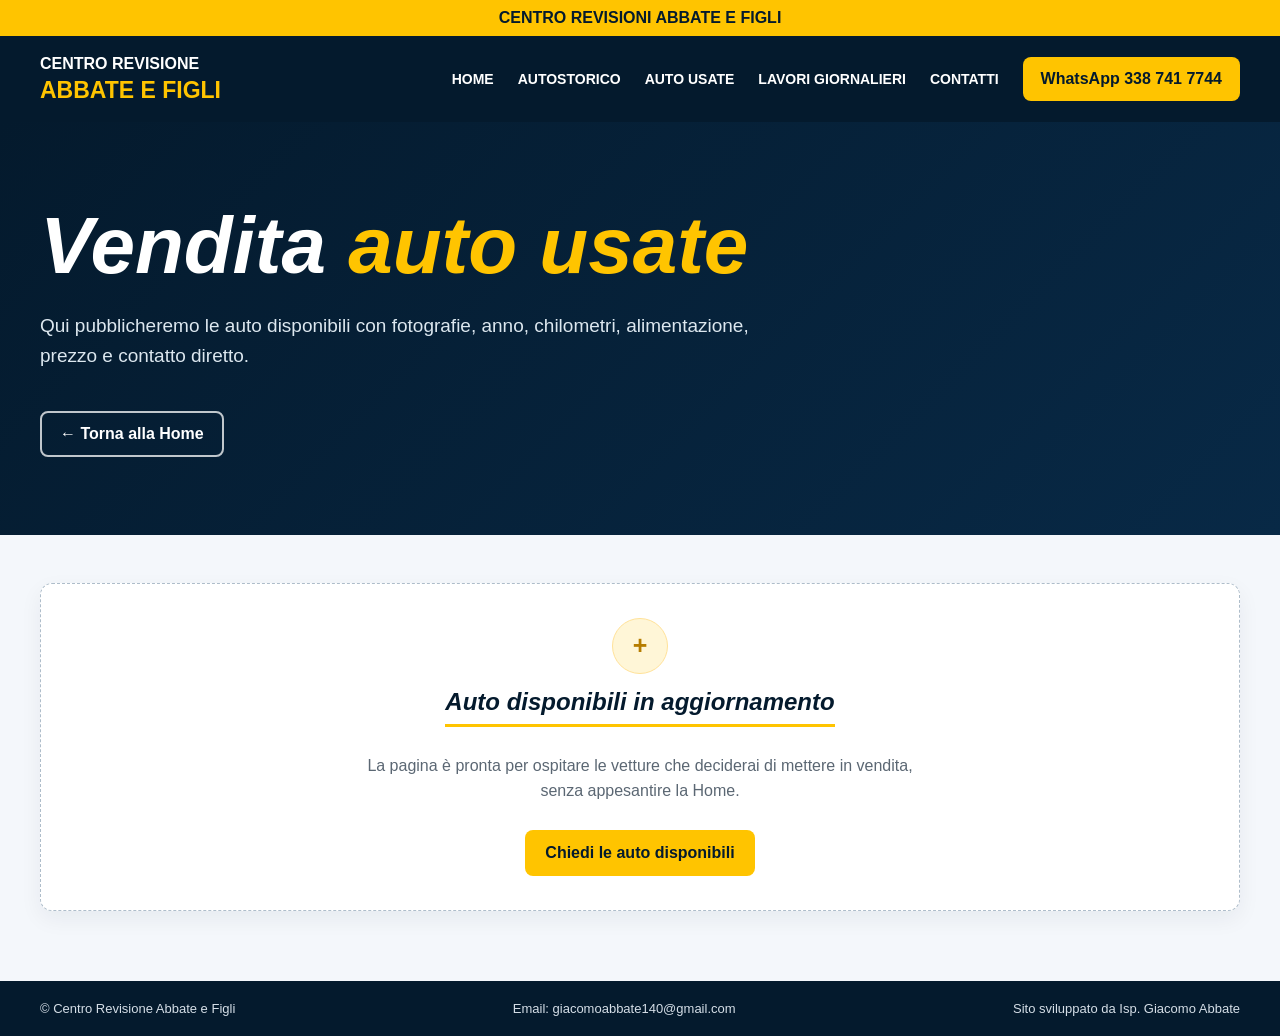
==== auto-usate.html @ 2b719b44 "Aggiornato numero WhatsApp: 388 998 4140 -> 338 741 7744" ====
<!doctype html>
<html lang="it">
<head>
<script async src="https://www.googletagmanager.com/gtag/js?id=G-HGBM2XETY7"></script>
<script>
  window.dataLayer = window.dataLayer || [];
  function gtag(){dataLayer.push(arguments);}
  gtag('js', new Date());
  gtag('config', 'G-HGBM2XETY7');
</script>

<meta charset="utf-8">
<meta name="viewport" content="width=device-width, initial-scale=1">
<title>Vendita auto usate | Centro Revisione Abbate e Figli</title>
<meta name="description" content="Auto usate disponibili presso il Centro Revisione Abbate e Figli a Palermo.">
<style>
body{opacity:0;animation:pageFadeIn .4s ease forwards;transition:opacity .28s ease}@keyframes pageFadeIn{to{opacity:1}}body.fade-out{opacity:0!important;animation:none}
:root{--navy:#041a2d;--navy2:#082946;--yellow:#ffc400;--text:#102032;--muted:#5b6773;--light:#f4f7fb;--line:#dfe7ee}*{box-sizing:border-box}body{margin:0;font-family:Arial,Helvetica,sans-serif;color:var(--text);background:var(--light)}a{text-decoration:none;color:inherit}.wrap{width:min(1200px,calc(100% - 36px));margin:auto}.notice{background:var(--yellow);color:var(--navy);font-weight:900;text-align:center;padding:9px 18px}header{background:var(--navy);color:#fff;position:sticky;top:0;z-index:10}.topbar{min-height:86px;display:flex;align-items:center;gap:24px}.logo{margin-right:auto;font-weight:900}.logo strong{display:block;color:var(--yellow);font-size:23px;margin-top:4px}nav{display:flex;gap:24px;font-weight:800;font-size:14px}.wa{background:var(--yellow);color:var(--navy);padding:13px 18px;border-radius:8px;font-weight:900}.hero{background:linear-gradient(135deg,var(--navy),var(--navy2));color:#fff;padding:78px 0}.hero h1{font-size:clamp(46px,7.5vw,80px);margin:0 0 15px;font-style:italic}.hero h1 span{color:var(--yellow)}.hero p{max-width:720px;font-size:19px;line-height:1.6;color:#dce7ef}.back{display:inline-flex;margin-top:20px;border:2px solid rgba(255,255,255,.75);padding:12px 18px;border-radius:8px;font-weight:900}main{padding:48px 0 70px}.listing{background:#fff;border:1px dashed #aebdca;border-radius:12px;min-height:300px;display:grid;place-items:center;text-align:center;padding:34px;box-shadow:0 8px 22px rgba(7,28,48,.06)}.mark{width:56px;height:56px;border-radius:50%;display:grid;place-items:center;margin:0 auto 14px;background:#fff6d7;color:#b67d00;border:1px solid #ffe299;font-size:25px;font-weight:900}.listing h2{color:var(--navy);margin:0 0 10px;font-style:italic;display:inline-block;padding-bottom:8px;border-bottom:3px solid var(--yellow)}.listing p{max-width:560px;color:var(--muted);line-height:1.6}.listing a{display:inline-flex;background:var(--yellow);color:var(--navy);padding:14px 20px;border-radius:8px;font-weight:900;margin-top:10px;transition:transform .2s ease,box-shadow .2s ease}.listing a:hover{transform:translateY(-3px);box-shadow:0 10px 20px rgba(255,196,0,.35)}footer{background:var(--navy);color:#d5dee7;padding:20px 0;font-size:13px}.footer{display:flex;justify-content:space-between;gap:16px;flex-wrap:wrap}@media(max-width:850px){nav{display:none}}@media(max-width:600px){.wa{font-size:12px;padding:10px}.hero{padding:55px 0}.topbar{min-height:74px}}
</style>
</head>
<body>
<script>
document.addEventListener('click',function(e){var a=e.target.closest('a');if(!a)return;var href=a.getAttribute('href');if(!href||href.charAt(0)==='#'||href.indexOf('http')===0||href.indexOf('mailto')===0||href.indexOf('tel')===0||a.target==='_blank')return;e.preventDefault();document.body.classList.add('fade-out');setTimeout(function(){window.location.href=href;},280);});
</script>

<div class="notice">CENTRO REVISIONI ABBATE E FIGLI</div>
<header><div class="wrap topbar"><a class="logo" href="index.html">CENTRO REVISIONE<strong>ABBATE E FIGLI</strong></a><nav><a href="index.html">HOME</a><a href="autostorico.html">AUTOSTORICO</a><a href="auto-usate.html">AUTO USATE</a><a href="lavori.html">LAVORI GIORNALIERI</a><a href="index.html#contatti">CONTATTI</a></nav><a class="wa" href="https://wa.me/393387417744" target="_blank" rel="noopener noreferrer">WhatsApp 338 741 7744</a></div></header>
<section class="hero"><div class="wrap"><h1>Vendita <span>auto usate</span></h1><p>Qui pubblicheremo le auto disponibili con fotografie, anno, chilometri, alimentazione, prezzo e contatto diretto.</p><a class="back" href="index.html">← Torna alla Home</a></div></section>
<main><div class="wrap"><div class="listing"><div><div class="mark">+</div><h2>Auto disponibili in aggiornamento</h2><p>La pagina è pronta per ospitare le vetture che deciderai di mettere in vendita, senza appesantire la Home.</p><a href="https://wa.me/393387417744?text=Buongiorno%2C%20vorrei%20sapere%20quali%20auto%20usate%20sono%20disponibili." target="_blank" rel="noopener noreferrer">Chiedi le auto disponibili</a></div></div></div></main>
<footer><div class="wrap footer"><span>© Centro Revisione Abbate e Figli</span><span>Email: <a href="mailto:giacomoabbate140@gmail.com">giacomoabbate140@gmail.com</a></span><span>Sito sviluppato da Isp. Giacomo Abbate</span></div></footer>
<script>
(function(){var GROUPS=['.workshop-gallery-grid','.qualification-gallery','.diagnostic-images','.phones','.reviews-grid'];var ov=document.createElement('div');ov.style.cssText='display:none;position:fixed;inset:0;background:rgba(2,10,18,.92);z-index:9999;align-items:center;justify-content:center;padding:24px;cursor:zoom-out';var zi=document.createElement('img');zi.style.cssText='max-width:92vw;max-height:92vh;width:auto;object-fit:contain;border-radius:6px;box-shadow:0 25px 60px rgba(0,0,0,.6)';ov.appendChild(zi);function makeArrow(dir){var b=document.createElement('button');b.type='button';b.setAttribute('aria-label',dir==='prev'?'Foto precedente':'Foto successiva');b.innerHTML=dir==='prev'?'&#10094;':'&#10095;';b.style.cssText='position:fixed;top:50%;'+(dir==='prev'?'left:14px':'right:14px')+';transform:translateY(-50%);z-index:10000;background:rgba(255,255,255,.14);color:#fff;border:1px solid rgba(255,255,255,.4);border-radius:50%;width:46px;height:46px;font-size:18px;line-height:1;cursor:pointer;display:none;align-items:center;justify-content:center';document.body.appendChild(b);return b;}var prevBtn=makeArrow('prev');var nextBtn=makeArrow('next');document.body.appendChild(ov);var currentGroup=[];var currentIndex=0;function show(index){if(!currentGroup.length)return;currentIndex=(index+currentGroup.length)%currentGroup.length;var el=currentGroup[currentIndex];zi.src=el.currentSrc||el.src;zi.alt=el.alt||'';var multi=currentGroup.length>1;prevBtn.style.display=multi?'flex':'none';nextBtn.style.display=multi?'flex':'none';}function openFor(el){var group=null;for(var i=0;i<GROUPS.length;i++){var container=el.closest(GROUPS[i]);if(container){group=Array.prototype.slice.call(container.querySelectorAll('img'));break;}}currentGroup=group&&group.length?group:[el];show(currentGroup.indexOf(el));ov.style.display='flex';}document.querySelectorAll('img').forEach(function(el){el.style.cursor='zoom-in';el.addEventListener('click',function(e){e.preventDefault();e.stopPropagation();openFor(el);});});prevBtn.addEventListener('click',function(e){e.stopPropagation();show(currentIndex-1);});nextBtn.addEventListener('click',function(e){e.stopPropagation();show(currentIndex+1);});ov.addEventListener('click',function(){ov.style.display='none';prevBtn.style.display='none';nextBtn.style.display='none';});document.addEventListener('keydown',function(e){if(ov.style.display!=='flex')return;if(e.key==='Escape'){ov.style.display='none';prevBtn.style.display='none';nextBtn.style.display='none';}if(e.key==='ArrowRight')show(currentIndex+1);if(e.key==='ArrowLeft')show(currentIndex-1);});var touchStartX=null;ov.addEventListener('touchstart',function(e){touchStartX=e.changedTouches[0].clientX;});ov.addEventListener('touchend',function(e){if(touchStartX===null)return;var dx=e.changedTouches[0].clientX-touchStartX;if(Math.abs(dx)>40){if(dx<0)show(currentIndex+1);else show(currentIndex-1);}touchStartX=null;});})();
</script>
<script src="analytics-events.js"></script>
</body>
</html>
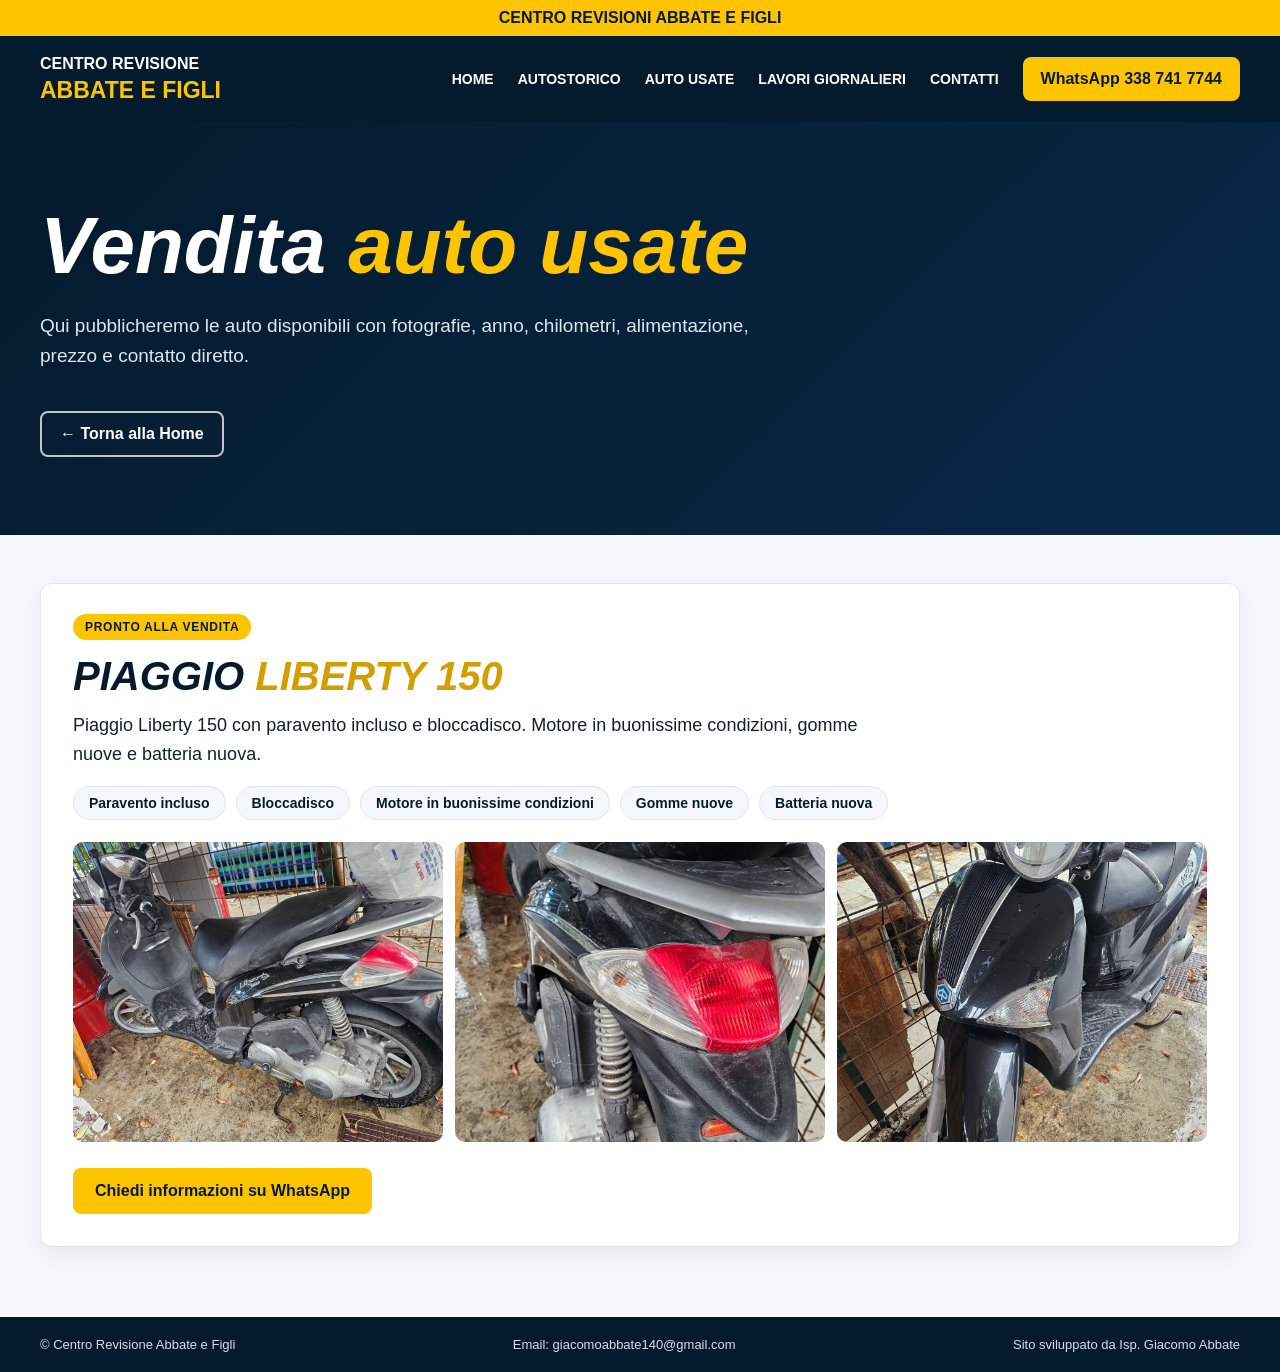
==== commit f9c226a1: "Auto usate: aggiunto Piaggio Liberty 150 con foto e descrizione; banner home veicolo usato pronto al" ====
--- a/auto-usate.html
+++ b/auto-usate.html
@@ -16,6 +16,20 @@
 <style>
 body{opacity:0;animation:pageFadeIn .4s ease forwards;transition:opacity .28s ease}@keyframes pageFadeIn{to{opacity:1}}body.fade-out{opacity:0!important;animation:none}
 :root{--navy:#041a2d;--navy2:#082946;--yellow:#ffc400;--text:#102032;--muted:#5b6773;--light:#f4f7fb;--line:#dfe7ee}*{box-sizing:border-box}body{margin:0;font-family:Arial,Helvetica,sans-serif;color:var(--text);background:var(--light)}a{text-decoration:none;color:inherit}.wrap{width:min(1200px,calc(100% - 36px));margin:auto}.notice{background:var(--yellow);color:var(--navy);font-weight:900;text-align:center;padding:9px 18px}header{background:var(--navy);color:#fff;position:sticky;top:0;z-index:10}.topbar{min-height:86px;display:flex;align-items:center;gap:24px}.logo{margin-right:auto;font-weight:900}.logo strong{display:block;color:var(--yellow);font-size:23px;margin-top:4px}nav{display:flex;gap:24px;font-weight:800;font-size:14px}.wa{background:var(--yellow);color:var(--navy);padding:13px 18px;border-radius:8px;font-weight:900}.hero{background:linear-gradient(135deg,var(--navy),var(--navy2));color:#fff;padding:78px 0}.hero h1{font-size:clamp(46px,7.5vw,80px);margin:0 0 15px;font-style:italic}.hero h1 span{color:var(--yellow)}.hero p{max-width:720px;font-size:19px;line-height:1.6;color:#dce7ef}.back{display:inline-flex;margin-top:20px;border:2px solid rgba(255,255,255,.75);padding:12px 18px;border-radius:8px;font-weight:900}main{padding:48px 0 70px}.listing{background:#fff;border:1px dashed #aebdca;border-radius:12px;min-height:300px;display:grid;place-items:center;text-align:center;padding:34px;box-shadow:0 8px 22px rgba(7,28,48,.06)}.mark{width:56px;height:56px;border-radius:50%;display:grid;place-items:center;margin:0 auto 14px;background:#fff6d7;color:#b67d00;border:1px solid #ffe299;font-size:25px;font-weight:900}.listing h2{color:var(--navy);margin:0 0 10px;font-style:italic;display:inline-block;padding-bottom:8px;border-bottom:3px solid var(--yellow)}.listing p{max-width:560px;color:var(--muted);line-height:1.6}.listing a{display:inline-flex;background:var(--yellow);color:var(--navy);padding:14px 20px;border-radius:8px;font-weight:900;margin-top:10px;transition:transform .2s ease,box-shadow .2s ease}.listing a:hover{transform:translateY(-3px);box-shadow:0 10px 20px rgba(255,196,0,.35)}footer{background:var(--navy);color:#d5dee7;padding:20px 0;font-size:13px}.footer{display:flex;justify-content:space-between;gap:16px;flex-wrap:wrap}@media(max-width:850px){nav{display:none}}@media(max-width:600px){.wa{font-size:12px;padding:10px}.hero{padding:55px 0}.topbar{min-height:74px}}
+
+.used-vehicle{background:#fff;border:1px solid var(--line);border-radius:12px;box-shadow:0 8px 22px rgba(7,28,48,.06);overflow:hidden}
+.used-vehicle .uv-info{padding:30px 32px 22px}
+.used-vehicle .uv-badge{display:inline-block;background:var(--yellow);color:var(--navy);font-weight:900;font-size:12px;letter-spacing:.06em;padding:6px 12px;border-radius:999px;margin-bottom:14px}
+.used-vehicle h2{margin:0 0 12px;font-size:clamp(28px,4vw,40px);font-style:italic;color:var(--navy)}
+.used-vehicle h2 span{color:#d39e00}
+.used-vehicle .uv-desc{margin:0 0 18px;font-size:18px;line-height:1.6;color:var(--text);max-width:820px}
+.used-vehicle .uv-tags{display:flex;flex-wrap:wrap;gap:10px;margin:0;padding:0;list-style:none}
+.used-vehicle .uv-tags li{background:var(--light);border:1px solid var(--line);border-radius:999px;padding:8px 15px;font-weight:800;font-size:14px;color:var(--navy)}
+.uv-gallery{display:grid;grid-template-columns:repeat(3,1fr);gap:12px;padding:0 32px 26px}
+.uv-gallery img{width:100%;height:300px;object-fit:cover;border-radius:10px;cursor:zoom-in;display:block;background:var(--light)}
+.uv-cta{padding:0 32px 32px}
+.uv-cta a{display:inline-flex;background:var(--yellow);color:var(--navy);font-weight:900;padding:14px 22px;border-radius:8px}
+@media(max-width:760px){.used-vehicle .uv-info{padding:24px 20px 18px}.uv-gallery{grid-template-columns:1fr;padding:0 20px 20px}.uv-gallery img{height:auto;max-height:420px}.uv-cta{padding:0 20px 24px}}
 </style>
 </head>
 <body>
@@ -26,10 +40,31 @@
 <div class="notice">CENTRO REVISIONI ABBATE E FIGLI</div>
 <header><div class="wrap topbar"><a class="logo" href="index.html">CENTRO REVISIONE<strong>ABBATE E FIGLI</strong></a><nav><a href="index.html">HOME</a><a href="autostorico.html">AUTOSTORICO</a><a href="auto-usate.html">AUTO USATE</a><a href="lavori.html">LAVORI GIORNALIERI</a><a href="index.html#contatti">CONTATTI</a></nav><a class="wa" href="https://wa.me/393387417744" target="_blank" rel="noopener noreferrer">WhatsApp 338 741 7744</a></div></header>
 <section class="hero"><div class="wrap"><h1>Vendita <span>auto usate</span></h1><p>Qui pubblicheremo le auto disponibili con fotografie, anno, chilometri, alimentazione, prezzo e contatto diretto.</p><a class="back" href="index.html">← Torna alla Home</a></div></section>
-<main><div class="wrap"><div class="listing"><div><div class="mark">+</div><h2>Auto disponibili in aggiornamento</h2><p>La pagina è pronta per ospitare le vetture che deciderai di mettere in vendita, senza appesantire la Home.</p><a href="https://wa.me/393387417744?text=Buongiorno%2C%20vorrei%20sapere%20quali%20auto%20usate%20sono%20disponibili." target="_blank" rel="noopener noreferrer">Chiedi le auto disponibili</a></div></div></div></main>
+<main><div class="wrap">
+<article class="used-vehicle">
+<div class="uv-info">
+<span class="uv-badge">PRONTO ALLA VENDITA</span>
+<h2>PIAGGIO <span>LIBERTY 150</span></h2>
+<p class="uv-desc">Piaggio Liberty 150 con paravento incluso e bloccadisco. Motore in buonissime condizioni, gomme nuove e batteria nuova.</p>
+<ul class="uv-tags"><li>Paravento incluso</li><li>Bloccadisco</li><li>Motore in buonissime condizioni</li><li>Gomme nuove</li><li>Batteria nuova</li></ul>
+</div>
+<div class="uv-gallery">
+<img src="assets/piaggio-liberty-150-laterale.jpg" alt="Piaggio Liberty 150 nera, vista laterale con motore" loading="lazy">
+<img src="assets/piaggio-liberty-150-posteriore.jpg" alt="Piaggio Liberty 150, vista posteriore con fanale e targa" loading="lazy">
+<img src="assets/piaggio-liberty-150-anteriore.jpg" alt="Piaggio Liberty 150, vista anteriore con faro e paravento" loading="lazy">
+</div>
+<div class="uv-cta"><a href="https://wa.me/393387417744?text=Buongiorno%2C%20vorrei%20informazioni%20sul%20Piaggio%20Liberty%20150%20in%20vendita." target="_blank" rel="noopener noreferrer">Chiedi informazioni su WhatsApp</a></div>
+</article>
+</div></main>
+<script>
+(function(){
+  var count = document.querySelectorAll('article.used-vehicle').length;
+  try { localStorage.setItem('autostorico_usate_seen', String(count)); } catch(e) {}
+})();
+</script>
 <footer><div class="wrap footer"><span>© Centro Revisione Abbate e Figli</span><span>Email: <a href="mailto:giacomoabbate140@gmail.com">giacomoabbate140@gmail.com</a></span><span>Sito sviluppato da Isp. Giacomo Abbate</span></div></footer>
 <script>
-(function(){var GROUPS=['.workshop-gallery-grid','.qualification-gallery','.diagnostic-images','.phones','.reviews-grid'];var ov=document.createElement('div');ov.style.cssText='display:none;position:fixed;inset:0;background:rgba(2,10,18,.92);z-index:9999;align-items:center;justify-content:center;padding:24px;cursor:zoom-out';var zi=document.createElement('img');zi.style.cssText='max-width:92vw;max-height:92vh;width:auto;object-fit:contain;border-radius:6px;box-shadow:0 25px 60px rgba(0,0,0,.6)';ov.appendChild(zi);function makeArrow(dir){var b=document.createElement('button');b.type='button';b.setAttribute('aria-label',dir==='prev'?'Foto precedente':'Foto successiva');b.innerHTML=dir==='prev'?'&#10094;':'&#10095;';b.style.cssText='position:fixed;top:50%;'+(dir==='prev'?'left:14px':'right:14px')+';transform:translateY(-50%);z-index:10000;background:rgba(255,255,255,.14);color:#fff;border:1px solid rgba(255,255,255,.4);border-radius:50%;width:46px;height:46px;font-size:18px;line-height:1;cursor:pointer;display:none;align-items:center;justify-content:center';document.body.appendChild(b);return b;}var prevBtn=makeArrow('prev');var nextBtn=makeArrow('next');document.body.appendChild(ov);var currentGroup=[];var currentIndex=0;function show(index){if(!currentGroup.length)return;currentIndex=(index+currentGroup.length)%currentGroup.length;var el=currentGroup[currentIndex];zi.src=el.currentSrc||el.src;zi.alt=el.alt||'';var multi=currentGroup.length>1;prevBtn.style.display=multi?'flex':'none';nextBtn.style.display=multi?'flex':'none';}function openFor(el){var group=null;for(var i=0;i<GROUPS.length;i++){var container=el.closest(GROUPS[i]);if(container){group=Array.prototype.slice.call(container.querySelectorAll('img'));break;}}currentGroup=group&&group.length?group:[el];show(currentGroup.indexOf(el));ov.style.display='flex';}document.querySelectorAll('img').forEach(function(el){el.style.cursor='zoom-in';el.addEventListener('click',function(e){e.preventDefault();e.stopPropagation();openFor(el);});});prevBtn.addEventListener('click',function(e){e.stopPropagation();show(currentIndex-1);});nextBtn.addEventListener('click',function(e){e.stopPropagation();show(currentIndex+1);});ov.addEventListener('click',function(){ov.style.display='none';prevBtn.style.display='none';nextBtn.style.display='none';});document.addEventListener('keydown',function(e){if(ov.style.display!=='flex')return;if(e.key==='Escape'){ov.style.display='none';prevBtn.style.display='none';nextBtn.style.display='none';}if(e.key==='ArrowRight')show(currentIndex+1);if(e.key==='ArrowLeft')show(currentIndex-1);});var touchStartX=null;ov.addEventListener('touchstart',function(e){touchStartX=e.changedTouches[0].clientX;});ov.addEventListener('touchend',function(e){if(touchStartX===null)return;var dx=e.changedTouches[0].clientX-touchStartX;if(Math.abs(dx)>40){if(dx<0)show(currentIndex+1);else show(currentIndex-1);}touchStartX=null;});})();
+(function(){var GROUPS=['.workshop-gallery-grid','.qualification-gallery','.diagnostic-images','.phones','.reviews-grid','.uv-gallery'];var ov=document.createElement('div');ov.style.cssText='display:none;position:fixed;inset:0;background:rgba(2,10,18,.92);z-index:9999;align-items:center;justify-content:center;padding:24px;cursor:zoom-out';var zi=document.createElement('img');zi.style.cssText='max-width:92vw;max-height:92vh;width:auto;object-fit:contain;border-radius:6px;box-shadow:0 25px 60px rgba(0,0,0,.6)';ov.appendChild(zi);function makeArrow(dir){var b=document.createElement('button');b.type='button';b.setAttribute('aria-label',dir==='prev'?'Foto precedente':'Foto successiva');b.innerHTML=dir==='prev'?'&#10094;':'&#10095;';b.style.cssText='position:fixed;top:50%;'+(dir==='prev'?'left:14px':'right:14px')+';transform:translateY(-50%);z-index:10000;background:rgba(255,255,255,.14);color:#fff;border:1px solid rgba(255,255,255,.4);border-radius:50%;width:46px;height:46px;font-size:18px;line-height:1;cursor:pointer;display:none;align-items:center;justify-content:center';document.body.appendChild(b);return b;}var prevBtn=makeArrow('prev');var nextBtn=makeArrow('next');document.body.appendChild(ov);var currentGroup=[];var currentIndex=0;function show(index){if(!currentGroup.length)return;currentIndex=(index+currentGroup.length)%currentGroup.length;var el=currentGroup[currentIndex];zi.src=el.currentSrc||el.src;zi.alt=el.alt||'';var multi=currentGroup.length>1;prevBtn.style.display=multi?'flex':'none';nextBtn.style.display=multi?'flex':'none';}function openFor(el){var group=null;for(var i=0;i<GROUPS.length;i++){var container=el.closest(GROUPS[i]);if(container){group=Array.prototype.slice.call(container.querySelectorAll('img'));break;}}currentGroup=group&&group.length?group:[el];show(currentGroup.indexOf(el));ov.style.display='flex';}document.querySelectorAll('img').forEach(function(el){el.style.cursor='zoom-in';el.addEventListener('click',function(e){e.preventDefault();e.stopPropagation();openFor(el);});});prevBtn.addEventListener('click',function(e){e.stopPropagation();show(currentIndex-1);});nextBtn.addEventListener('click',function(e){e.stopPropagation();show(currentIndex+1);});ov.addEventListener('click',function(){ov.style.display='none';prevBtn.style.display='none';nextBtn.style.display='none';});document.addEventListener('keydown',function(e){if(ov.style.display!=='flex')return;if(e.key==='Escape'){ov.style.display='none';prevBtn.style.display='none';nextBtn.style.display='none';}if(e.key==='ArrowRight')show(currentIndex+1);if(e.key==='ArrowLeft')show(currentIndex-1);});var touchStartX=null;ov.addEventListener('touchstart',function(e){touchStartX=e.changedTouches[0].clientX;});ov.addEventListener('touchend',function(e){if(touchStartX===null)return;var dx=e.changedTouches[0].clientX-touchStartX;if(Math.abs(dx)>40){if(dx<0)show(currentIndex+1);else show(currentIndex-1);}touchStartX=null;});})();
 </script>
 <script src="analytics-events.js"></script>
 </body>
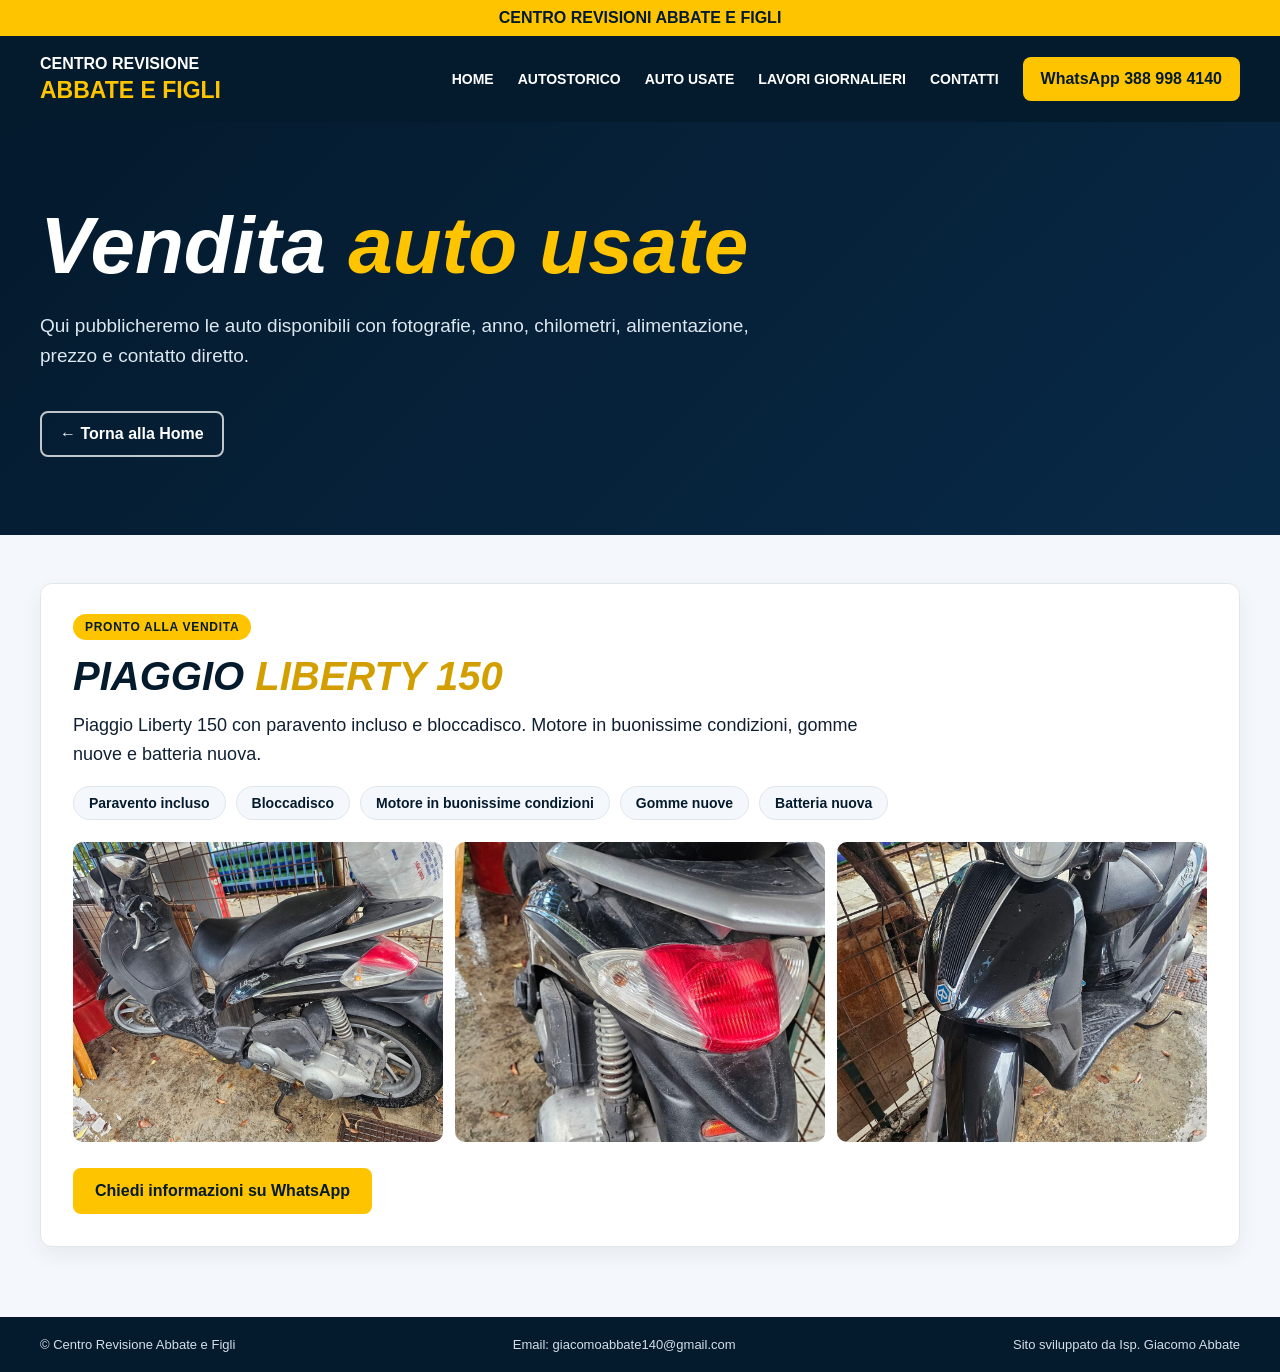
==== commit 0b5f932e: "Numero WhatsApp: 338 741 7744 -> 388 998 4140" ====
--- a/auto-usate.html
+++ b/auto-usate.html
@@ -38,7 +38,7 @@
 </script>
 
 <div class="notice">CENTRO REVISIONI ABBATE E FIGLI</div>
-<header><div class="wrap topbar"><a class="logo" href="index.html">CENTRO REVISIONE<strong>ABBATE E FIGLI</strong></a><nav><a href="index.html">HOME</a><a href="autostorico.html">AUTOSTORICO</a><a href="auto-usate.html">AUTO USATE</a><a href="lavori.html">LAVORI GIORNALIERI</a><a href="index.html#contatti">CONTATTI</a></nav><a class="wa" href="https://wa.me/393387417744" target="_blank" rel="noopener noreferrer">WhatsApp 338 741 7744</a></div></header>
+<header><div class="wrap topbar"><a class="logo" href="index.html">CENTRO REVISIONE<strong>ABBATE E FIGLI</strong></a><nav><a href="index.html">HOME</a><a href="autostorico.html">AUTOSTORICO</a><a href="auto-usate.html">AUTO USATE</a><a href="lavori.html">LAVORI GIORNALIERI</a><a href="index.html#contatti">CONTATTI</a></nav><a class="wa" href="https://wa.me/393889984140" target="_blank" rel="noopener noreferrer">WhatsApp 388 998 4140</a></div></header>
 <section class="hero"><div class="wrap"><h1>Vendita <span>auto usate</span></h1><p>Qui pubblicheremo le auto disponibili con fotografie, anno, chilometri, alimentazione, prezzo e contatto diretto.</p><a class="back" href="index.html">← Torna alla Home</a></div></section>
 <main><div class="wrap">
 <article class="used-vehicle">
@@ -53,15 +53,10 @@
 <img src="assets/piaggio-liberty-150-posteriore.jpg" alt="Piaggio Liberty 150, vista posteriore con fanale e targa" loading="lazy">
 <img src="assets/piaggio-liberty-150-anteriore.jpg" alt="Piaggio Liberty 150, vista anteriore con faro e paravento" loading="lazy">
 </div>
-<div class="uv-cta"><a href="https://wa.me/393387417744?text=Buongiorno%2C%20vorrei%20informazioni%20sul%20Piaggio%20Liberty%20150%20in%20vendita." target="_blank" rel="noopener noreferrer">Chiedi informazioni su WhatsApp</a></div>
+<div class="uv-cta"><a href="https://wa.me/393889984140?text=Buongiorno%2C%20vorrei%20informazioni%20sul%20Piaggio%20Liberty%20150%20in%20vendita." target="_blank" rel="noopener noreferrer">Chiedi informazioni su WhatsApp</a></div>
 </article>
 </div></main>
-<script>
-(function(){
-  var count = document.querySelectorAll('article.used-vehicle').length;
-  try { localStorage.setItem('autostorico_usate_seen', String(count)); } catch(e) {}
-})();
-</script>
+
 <footer><div class="wrap footer"><span>© Centro Revisione Abbate e Figli</span><span>Email: <a href="mailto:giacomoabbate140@gmail.com">giacomoabbate140@gmail.com</a></span><span>Sito sviluppato da Isp. Giacomo Abbate</span></div></footer>
 <script>
 (function(){var GROUPS=['.workshop-gallery-grid','.qualification-gallery','.diagnostic-images','.phones','.reviews-grid','.uv-gallery'];var ov=document.createElement('div');ov.style.cssText='display:none;position:fixed;inset:0;background:rgba(2,10,18,.92);z-index:9999;align-items:center;justify-content:center;padding:24px;cursor:zoom-out';var zi=document.createElement('img');zi.style.cssText='max-width:92vw;max-height:92vh;width:auto;object-fit:contain;border-radius:6px;box-shadow:0 25px 60px rgba(0,0,0,.6)';ov.appendChild(zi);function makeArrow(dir){var b=document.createElement('button');b.type='button';b.setAttribute('aria-label',dir==='prev'?'Foto precedente':'Foto successiva');b.innerHTML=dir==='prev'?'&#10094;':'&#10095;';b.style.cssText='position:fixed;top:50%;'+(dir==='prev'?'left:14px':'right:14px')+';transform:translateY(-50%);z-index:10000;background:rgba(255,255,255,.14);color:#fff;border:1px solid rgba(255,255,255,.4);border-radius:50%;width:46px;height:46px;font-size:18px;line-height:1;cursor:pointer;display:none;align-items:center;justify-content:center';document.body.appendChild(b);return b;}var prevBtn=makeArrow('prev');var nextBtn=makeArrow('next');document.body.appendChild(ov);var currentGroup=[];var currentIndex=0;function show(index){if(!currentGroup.length)return;currentIndex=(index+currentGroup.length)%currentGroup.length;var el=currentGroup[currentIndex];zi.src=el.currentSrc||el.src;zi.alt=el.alt||'';var multi=currentGroup.length>1;prevBtn.style.display=multi?'flex':'none';nextBtn.style.display=multi?'flex':'none';}function openFor(el){var group=null;for(var i=0;i<GROUPS.length;i++){var container=el.closest(GROUPS[i]);if(container){group=Array.prototype.slice.call(container.querySelectorAll('img'));break;}}currentGroup=group&&group.length?group:[el];show(currentGroup.indexOf(el));ov.style.display='flex';}document.querySelectorAll('img').forEach(function(el){el.style.cursor='zoom-in';el.addEventListener('click',function(e){e.preventDefault();e.stopPropagation();openFor(el);});});prevBtn.addEventListener('click',function(e){e.stopPropagation();show(currentIndex-1);});nextBtn.addEventListener('click',function(e){e.stopPropagation();show(currentIndex+1);});ov.addEventListener('click',function(){ov.style.display='none';prevBtn.style.display='none';nextBtn.style.display='none';});document.addEventListener('keydown',function(e){if(ov.style.display!=='flex')return;if(e.key==='Escape'){ov.style.display='none';prevBtn.style.display='none';nextBtn.style.display='none';}if(e.key==='ArrowRight')show(currentIndex+1);if(e.key==='ArrowLeft')show(currentIndex-1);});var touchStartX=null;ov.addEventListener('touchstart',function(e){touchStartX=e.changedTouches[0].clientX;});ov.addEventListener('touchend',function(e){if(touchStartX===null)return;var dx=e.changedTouches[0].clientX-touchStartX;if(Math.abs(dx)>40){if(dx<0)show(currentIndex+1);else show(currentIndex-1);}touchStartX=null;});})();
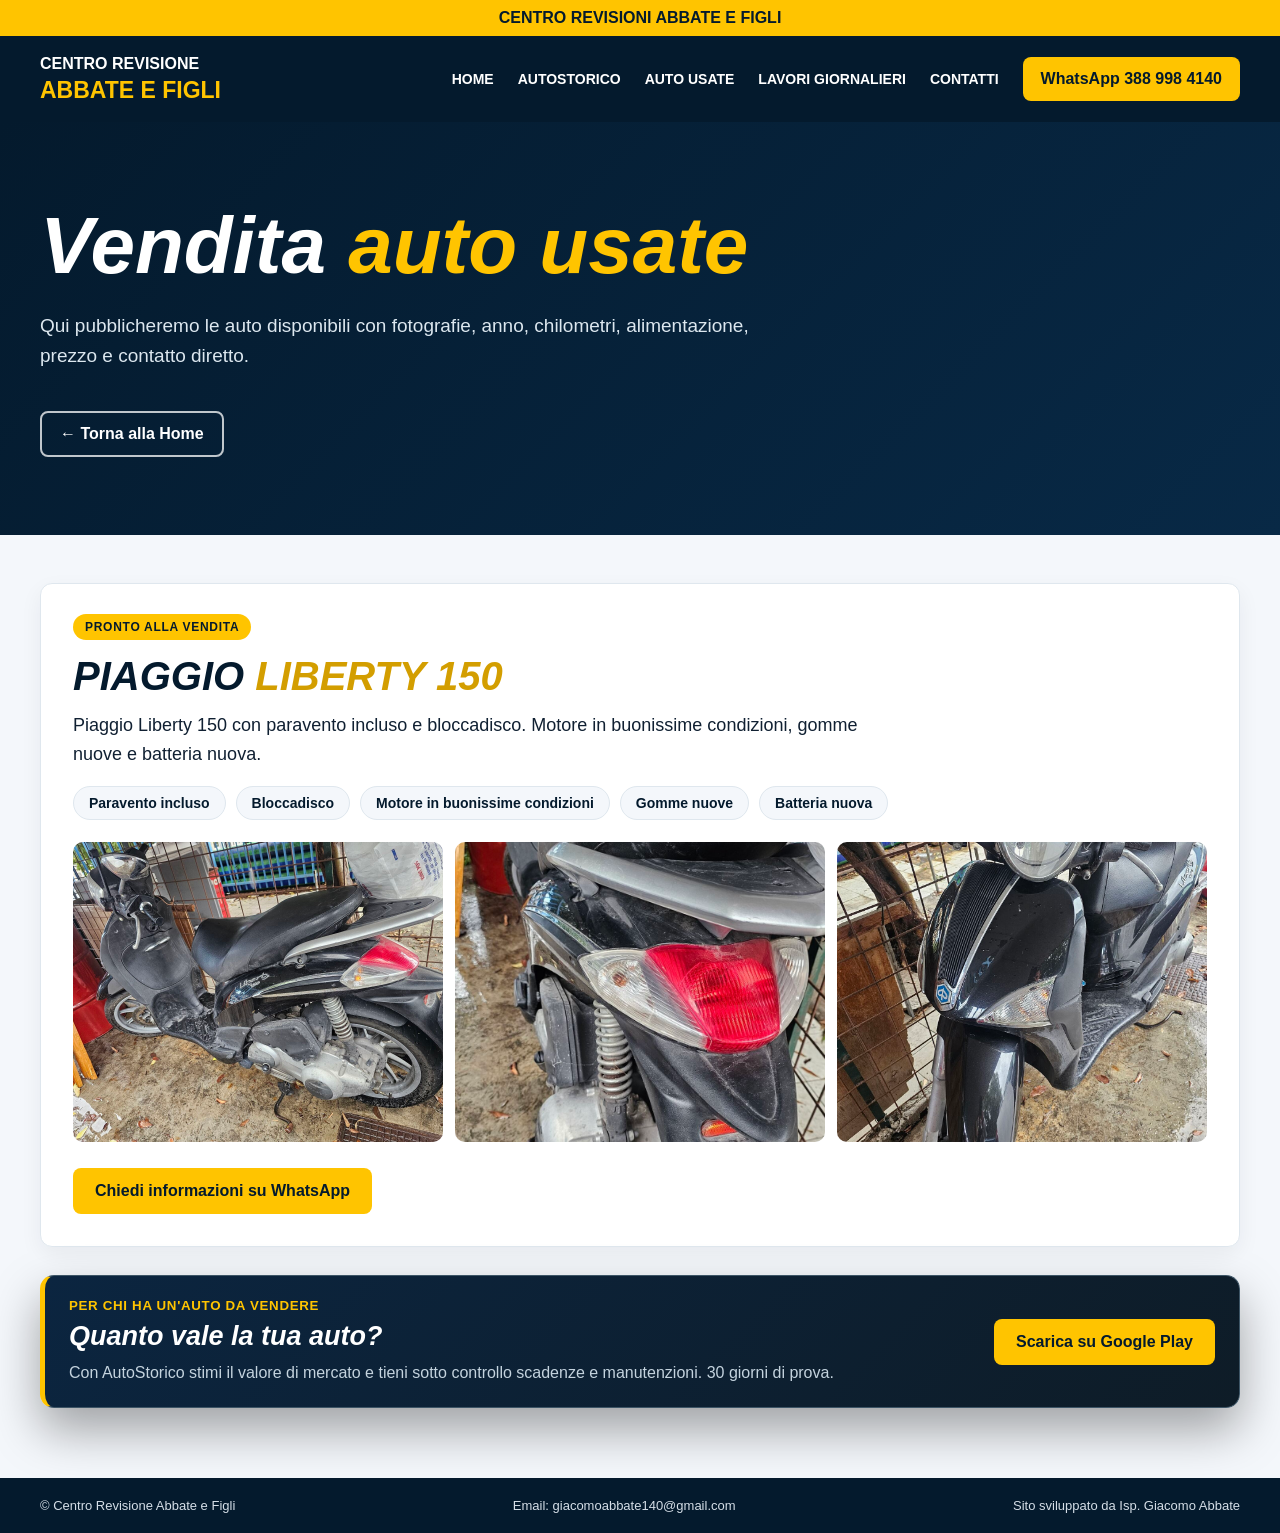
==== commit 386a5a46: "Promozione app AutoStorico: banner home, riquadri nei lavori, blocco pre-revisione, riquadro auto us" ====
--- a/auto-usate.html
+++ b/auto-usate.html
@@ -61,6 +61,7 @@
 <script>
 (function(){var GROUPS=['.workshop-gallery-grid','.qualification-gallery','.diagnostic-images','.phones','.reviews-grid','.uv-gallery'];var ov=document.createElement('div');ov.style.cssText='display:none;position:fixed;inset:0;background:rgba(2,10,18,.92);z-index:9999;align-items:center;justify-content:center;padding:24px;cursor:zoom-out';var zi=document.createElement('img');zi.style.cssText='max-width:92vw;max-height:92vh;width:auto;object-fit:contain;border-radius:6px;box-shadow:0 25px 60px rgba(0,0,0,.6)';ov.appendChild(zi);function makeArrow(dir){var b=document.createElement('button');b.type='button';b.setAttribute('aria-label',dir==='prev'?'Foto precedente':'Foto successiva');b.innerHTML=dir==='prev'?'&#10094;':'&#10095;';b.style.cssText='position:fixed;top:50%;'+(dir==='prev'?'left:14px':'right:14px')+';transform:translateY(-50%);z-index:10000;background:rgba(255,255,255,.14);color:#fff;border:1px solid rgba(255,255,255,.4);border-radius:50%;width:46px;height:46px;font-size:18px;line-height:1;cursor:pointer;display:none;align-items:center;justify-content:center';document.body.appendChild(b);return b;}var prevBtn=makeArrow('prev');var nextBtn=makeArrow('next');document.body.appendChild(ov);var currentGroup=[];var currentIndex=0;function show(index){if(!currentGroup.length)return;currentIndex=(index+currentGroup.length)%currentGroup.length;var el=currentGroup[currentIndex];zi.src=el.currentSrc||el.src;zi.alt=el.alt||'';var multi=currentGroup.length>1;prevBtn.style.display=multi?'flex':'none';nextBtn.style.display=multi?'flex':'none';}function openFor(el){var group=null;for(var i=0;i<GROUPS.length;i++){var container=el.closest(GROUPS[i]);if(container){group=Array.prototype.slice.call(container.querySelectorAll('img'));break;}}currentGroup=group&&group.length?group:[el];show(currentGroup.indexOf(el));ov.style.display='flex';}document.querySelectorAll('img').forEach(function(el){el.style.cursor='zoom-in';el.addEventListener('click',function(e){e.preventDefault();e.stopPropagation();openFor(el);});});prevBtn.addEventListener('click',function(e){e.stopPropagation();show(currentIndex-1);});nextBtn.addEventListener('click',function(e){e.stopPropagation();show(currentIndex+1);});ov.addEventListener('click',function(){ov.style.display='none';prevBtn.style.display='none';nextBtn.style.display='none';});document.addEventListener('keydown',function(e){if(ov.style.display!=='flex')return;if(e.key==='Escape'){ov.style.display='none';prevBtn.style.display='none';nextBtn.style.display='none';}if(e.key==='ArrowRight')show(currentIndex+1);if(e.key==='ArrowLeft')show(currentIndex-1);});var touchStartX=null;ov.addEventListener('touchstart',function(e){touchStartX=e.changedTouches[0].clientX;});ov.addEventListener('touchend',function(e){if(touchStartX===null)return;var dx=e.changedTouches[0].clientX-touchStartX;if(Math.abs(dx)>40){if(dx<0)show(currentIndex+1);else show(currentIndex-1);}touchStartX=null;});})();
 </script>
+<script src="app-promo.js"></script>
 <script src="analytics-events.js"></script>
 </body>
 </html>
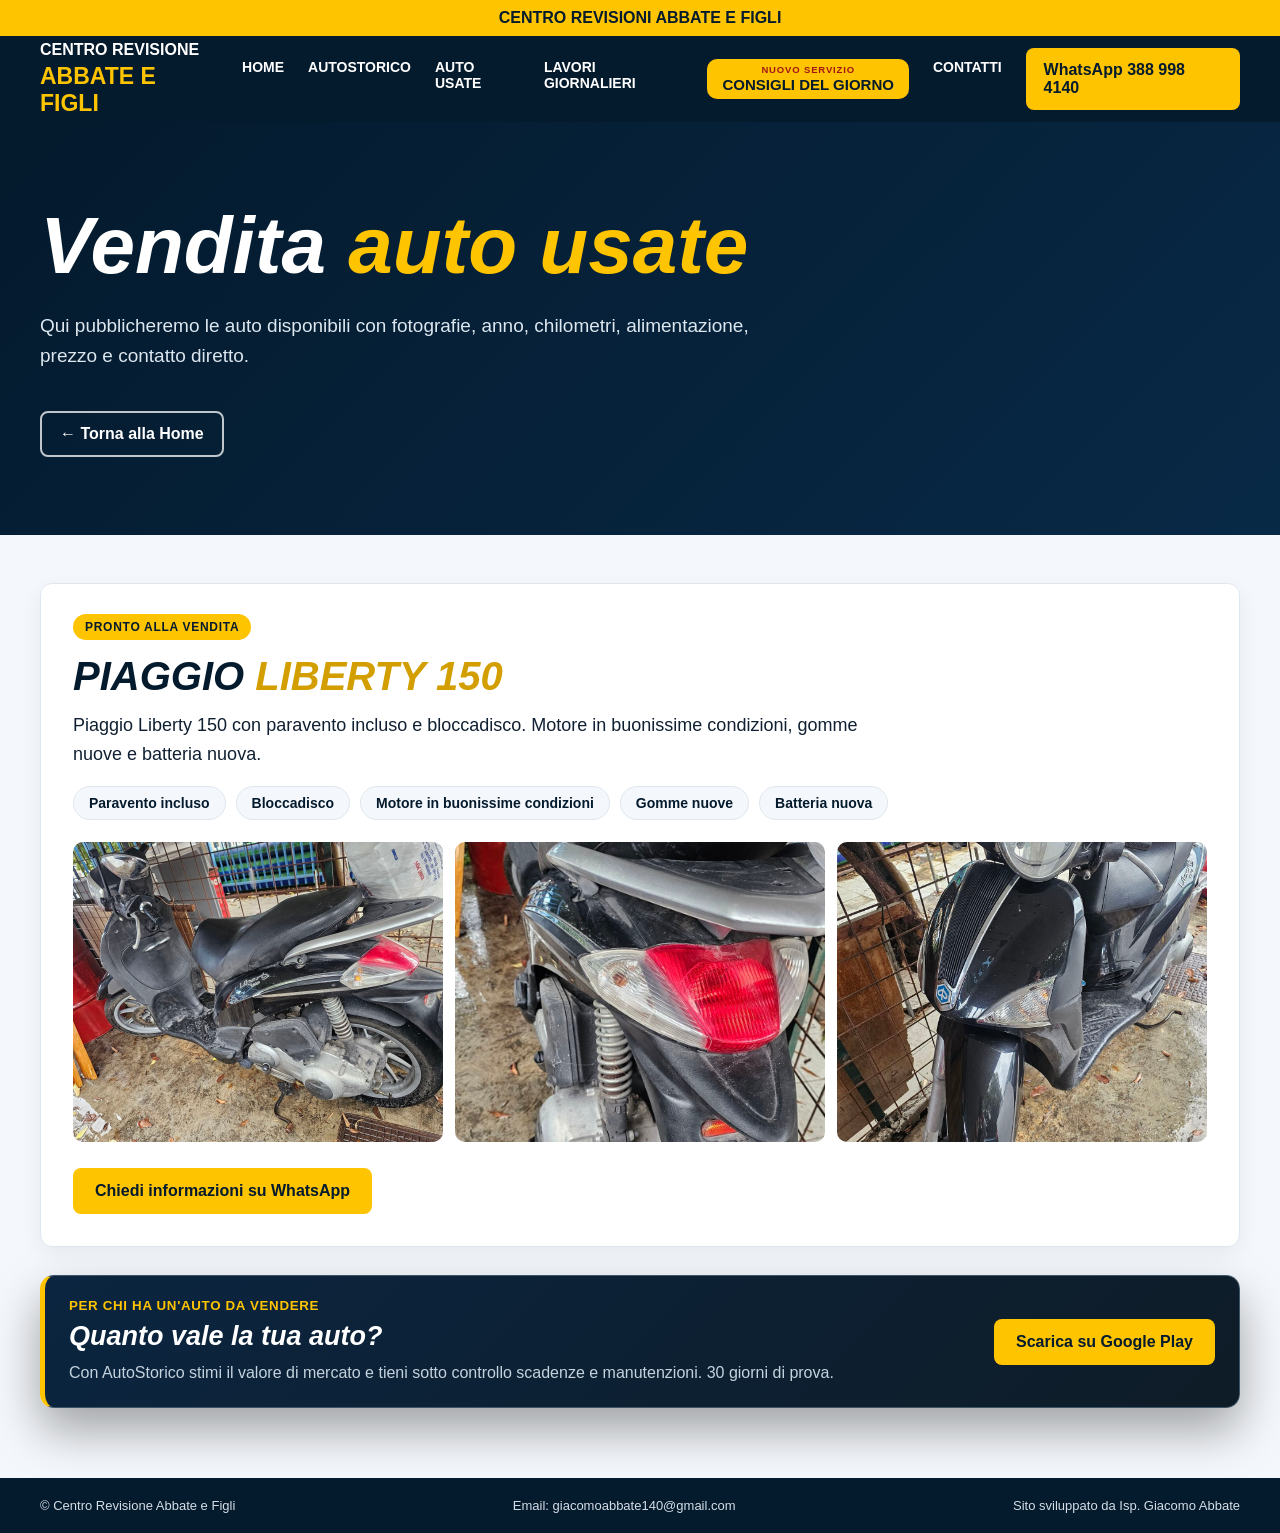
==== commit d2f952e9: "Nuova pagina Consigli del giorno con voce di menu in evidenza (nuovo servizio) e primo consiglio con" ====
--- a/auto-usate.html
+++ b/auto-usate.html
@@ -62,6 +62,7 @@
 (function(){var GROUPS=['.workshop-gallery-grid','.qualification-gallery','.diagnostic-images','.phones','.reviews-grid','.uv-gallery'];var ov=document.createElement('div');ov.style.cssText='display:none;position:fixed;inset:0;background:rgba(2,10,18,.92);z-index:9999;align-items:center;justify-content:center;padding:24px;cursor:zoom-out';var zi=document.createElement('img');zi.style.cssText='max-width:92vw;max-height:92vh;width:auto;object-fit:contain;border-radius:6px;box-shadow:0 25px 60px rgba(0,0,0,.6)';ov.appendChild(zi);function makeArrow(dir){var b=document.createElement('button');b.type='button';b.setAttribute('aria-label',dir==='prev'?'Foto precedente':'Foto successiva');b.innerHTML=dir==='prev'?'&#10094;':'&#10095;';b.style.cssText='position:fixed;top:50%;'+(dir==='prev'?'left:14px':'right:14px')+';transform:translateY(-50%);z-index:10000;background:rgba(255,255,255,.14);color:#fff;border:1px solid rgba(255,255,255,.4);border-radius:50%;width:46px;height:46px;font-size:18px;line-height:1;cursor:pointer;display:none;align-items:center;justify-content:center';document.body.appendChild(b);return b;}var prevBtn=makeArrow('prev');var nextBtn=makeArrow('next');document.body.appendChild(ov);var currentGroup=[];var currentIndex=0;function show(index){if(!currentGroup.length)return;currentIndex=(index+currentGroup.length)%currentGroup.length;var el=currentGroup[currentIndex];zi.src=el.currentSrc||el.src;zi.alt=el.alt||'';var multi=currentGroup.length>1;prevBtn.style.display=multi?'flex':'none';nextBtn.style.display=multi?'flex':'none';}function openFor(el){var group=null;for(var i=0;i<GROUPS.length;i++){var container=el.closest(GROUPS[i]);if(container){group=Array.prototype.slice.call(container.querySelectorAll('img'));break;}}currentGroup=group&&group.length?group:[el];show(currentGroup.indexOf(el));ov.style.display='flex';}document.querySelectorAll('img').forEach(function(el){el.style.cursor='zoom-in';el.addEventListener('click',function(e){e.preventDefault();e.stopPropagation();openFor(el);});});prevBtn.addEventListener('click',function(e){e.stopPropagation();show(currentIndex-1);});nextBtn.addEventListener('click',function(e){e.stopPropagation();show(currentIndex+1);});ov.addEventListener('click',function(){ov.style.display='none';prevBtn.style.display='none';nextBtn.style.display='none';});document.addEventListener('keydown',function(e){if(ov.style.display!=='flex')return;if(e.key==='Escape'){ov.style.display='none';prevBtn.style.display='none';nextBtn.style.display='none';}if(e.key==='ArrowRight')show(currentIndex+1);if(e.key==='ArrowLeft')show(currentIndex-1);});var touchStartX=null;ov.addEventListener('touchstart',function(e){touchStartX=e.changedTouches[0].clientX;});ov.addEventListener('touchend',function(e){if(touchStartX===null)return;var dx=e.changedTouches[0].clientX-touchStartX;if(Math.abs(dx)>40){if(dx<0)show(currentIndex+1);else show(currentIndex-1);}touchStartX=null;});})();
 </script>
 <script src="app-promo.js"></script>
+<script src="site-nav.js"></script>
 <script src="analytics-events.js"></script>
 </body>
 </html>
